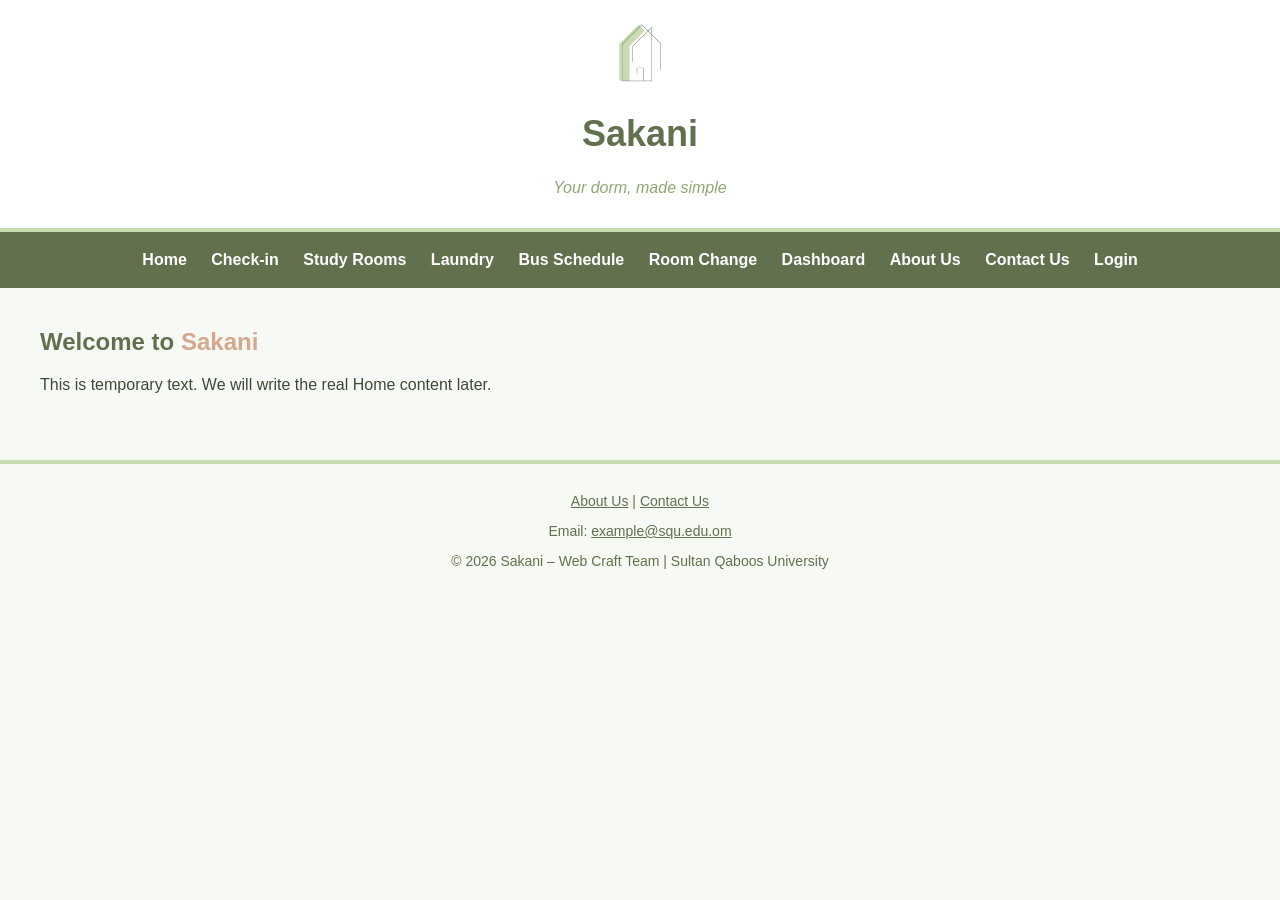
==== index.html @ 5079d43c "Add shared page template and main CSS file" ====
<!DOCTYPE html>
<html>
<head>
    <meta charset="UTF-8">
    <meta name="viewport" content="width=device-width, initial-scale=1.0">
    <title>Sakani - Home</title>
    <link rel="stylesheet" href="css/style.css">
</head>

<body>

    <div class="header">
        <!-- logo + site name -->
        <img src="images/sakani_icon.PNG" alt="Sakani logo" id="logo">
        <h1>Sakani</h1>
        <p>Your dorm, made simple</p>
    </div>

    <div class="menu">
        <!-- navigation links -->
        <ul>
            <li><a href="index.html">Home</a></li>
            <li><a href="checkin.html">Check-in</a></li>
            <li><a href="study-rooms.html">Study Rooms</a></li>
            <li><a href="laundry.html">Laundry</a></li>
            <li><a href="bus.html">Bus Schedule</a></li>
            <li><a href="room-change.html">Room Change</a></li>
            <li><a href="dashboard.html">Dashboard</a></li>
            <li><a href="about.html">About Us</a></li>
            <li><a href="contact.html">Contact Us</a></li>
            <li><a href="login.html">Login</a></li>
        </ul>
    </div>

    <div class="main">
        <!-- page content (changes in every page) -->
        <h2>Welcome to <span class="highlight">Sakani</span></h2>
        <p>This is temporary text. We will write the real Home content later.</p>
    </div>

    <div class="footer">
        <!-- footer content -->
        <p><a href="about.html">About Us</a> | <a href="contact.html">Contact Us</a></p>
        <p>Email: <a href="mailto:example@squ.edu.om">example@squ.edu.om</a></p>
        <p>&copy; 2026 Sakani &ndash; Web Craft Team | Sultan Qaboos University</p>
    </div>

</body>
</html>
</html>
---- css/style.css ----
/* ===== Whole page ===== */
* {
    font-family: Arial, Helvetica, sans-serif;
}

body {
    background-color: #F7F9F4;
    color: #3F4A37;
    margin: 0px;
}

/* ===== Header ===== */
div.header {
    background-color: white;
    text-align: center;
    padding: 15px;
    border-bottom: 4px solid #C9DBB1;
}

div.header h1 {
    color: #61714D;
    font-size: 36px;
}

div.header p {
    color: #8FA870;
    font-style: italic;
}

/* ===== Menu ===== */
div.menu {
    background-color: #61714D;
    text-align: center;
    padding: 12px;
}

div.menu ul {
    list-style-type: none;
    margin: 0px;
    padding: 0px;
    line-height: 200%;
}

div.menu li {
    display: inline;
    margin: 0px 10px;
}

div.menu a {
    color: white;
    text-decoration: none;
    font-weight: bold;
}

/* ===== Footer ===== */
div.footer {
    text-align: center;
    padding: 15px;
    margin-top: 30px;
    border-top: 4px solid #C9DBB1;
    font-size: 14px;
    color: #61714D;
}

/* ===== Main content ===== */
div.main {
    padding: 20px 40px;
}

div.main h2 {
    color: #61714D;
}

/* ===== Link states (all links) ===== */
a:link {
    color: #61714D;
}

a:visited {
    color: #8FA870;
}

a:hover {
    color: #D4A88C;
}

a:active {
    color: #3F4A37;
}

/* ===== Menu link hover ===== */
div.menu a:hover {
    color: #D4A88C;
    text-decoration: underline;
}
/* ===== id selector ===== */
#logo {
    width: 70px;
}
/* ===== Generic selector ===== */
.highlight {
    color: #D4A88C;
    font-weight: bold;
}
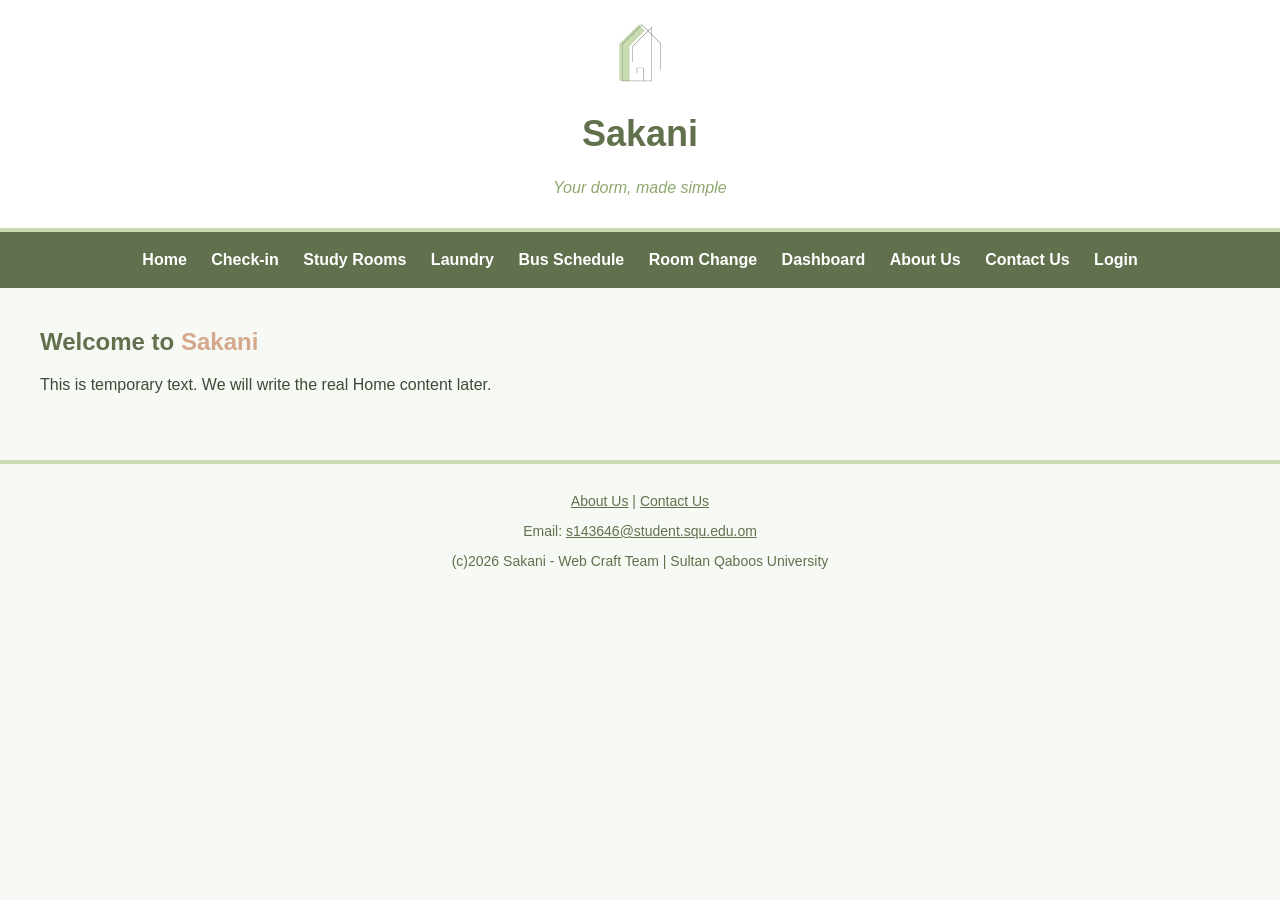
==== commit 318116a0: "Update footer email and copyright line" ====
--- a/index.html
+++ b/index.html
@@ -41,10 +41,9 @@
     <div class="footer">
         <!-- footer content -->
         <p><a href="about.html">About Us</a> | <a href="contact.html">Contact Us</a></p>
-        <p>Email: <a href="mailto:example@squ.edu.om">example@squ.edu.om</a></p>
-        <p>&copy; 2026 Sakani &ndash; Web Craft Team | Sultan Qaboos University</p>
+        <p>Email: <a href="mailto:s143646@student.squ.edu.om">s143646@student.squ.edu.om</a></p>
+        <p>(c)2026 Sakani - Web Craft Team | Sultan Qaboos University</p>
     </div>
 
 </body>
 </html>
-</html>
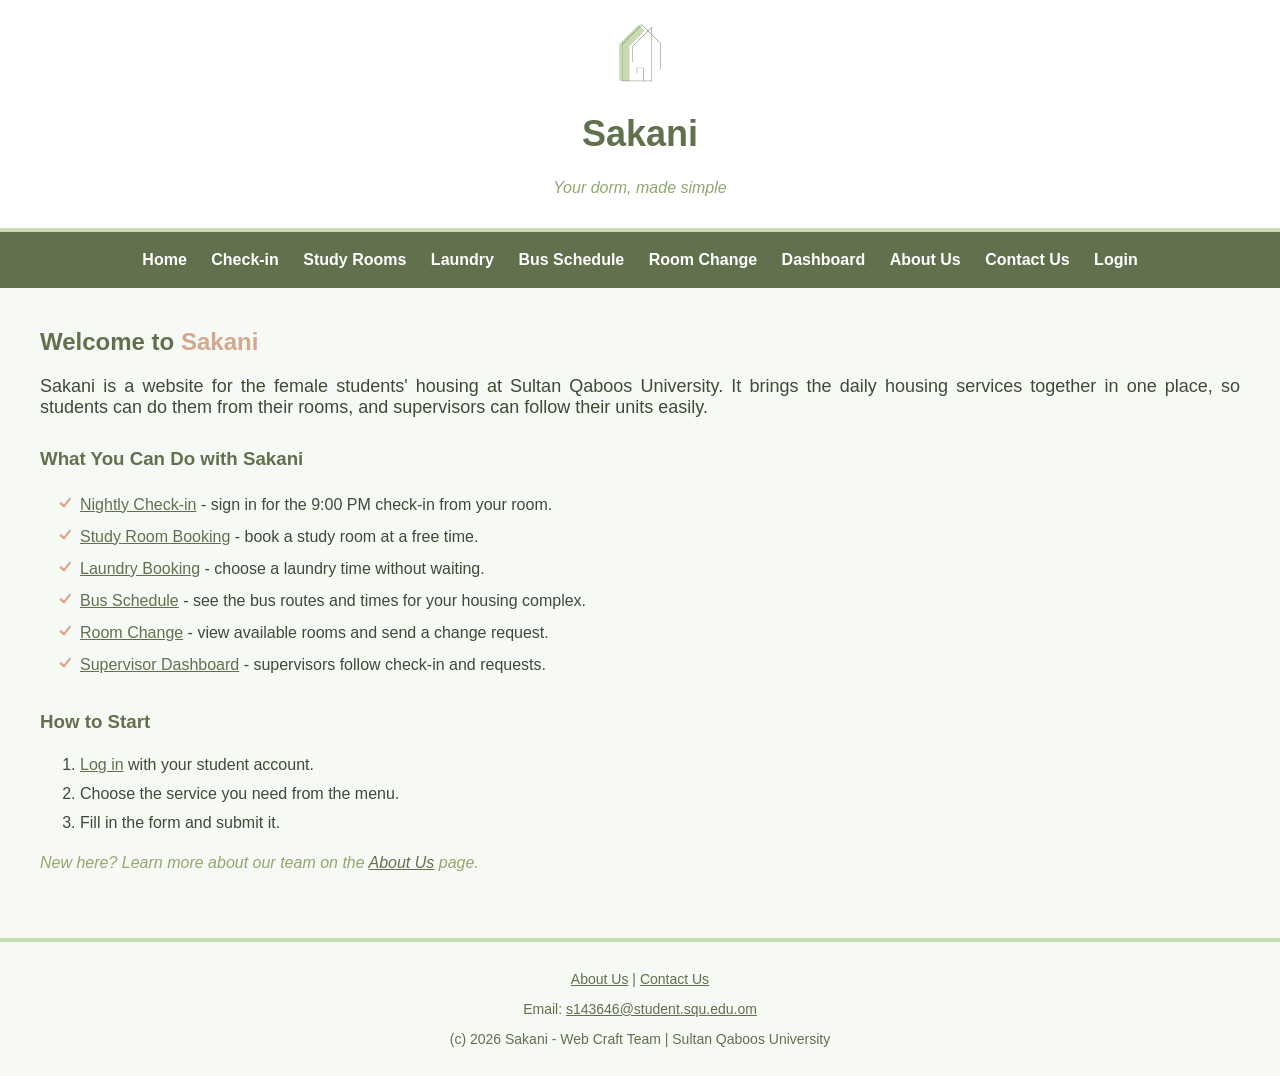
==== commit b31edf59: "Add files via upload" ====
--- a/index.html
+++ b/index.html
@@ -5,17 +5,39 @@
     <meta name="viewport" content="width=device-width, initial-scale=1.0">
     <title>Sakani - Home</title>
     <link rel="stylesheet" href="css/style.css">
+ 
+    <!-- Internal CSS: these styles are for this page only -->
+    <style type="text/css">
+        div.main h3 {
+            color: #61714D;
+            margin-top: 30px;
+        }
+ 
+        ul.features {
+            list-style-image: url(images/check.png);
+            line-height: 200%;
+        }
+ 
+        ol.steps {
+            list-style-type: decimal;
+            line-height: 180%;
+        }
+ 
+        p.intro {
+            font-size: 18px;
+            text-align: justify;
+        }
+    </style>
 </head>
-
 <body>
-
+ 
     <div class="header">
         <!-- logo + site name -->
         <img src="images/sakani_icon.PNG" alt="Sakani logo" id="logo">
         <h1>Sakani</h1>
         <p>Your dorm, made simple</p>
     </div>
-
+ 
     <div class="menu">
         <!-- navigation links -->
         <ul>
@@ -31,19 +53,40 @@
             <li><a href="login.html">Login</a></li>
         </ul>
     </div>
-
+ 
     <div class="main">
-        <!-- page content (changes in every page) -->
+        <!-- page content -->
         <h2>Welcome to <span class="highlight">Sakani</span></h2>
-        <p>This is temporary text. We will write the real Home content later.</p>
+        <p class="intro">Sakani is a website for the female students' housing at Sultan Qaboos University.
+           It brings the daily housing services together in one place, so students can do them
+           from their rooms, and supervisors can follow their units easily.</p>
+ 
+        <h3>What You Can Do with Sakani</h3>
+        <ul class="features">
+            <li><a href="checkin.html">Nightly Check-in</a> - sign in for the 9:00 PM check-in from your room.</li>
+            <li><a href="study-rooms.html">Study Room Booking</a> - book a study room at a free time.</li>
+            <li><a href="laundry.html">Laundry Booking</a> - choose a laundry time without waiting.</li>
+            <li><a href="bus.html">Bus Schedule</a> - see the bus routes and times for your housing complex.</li>
+            <li><a href="room-change.html">Room Change</a> - view available rooms and send a change request.</li>
+            <li><a href="dashboard.html">Supervisor Dashboard</a> - supervisors follow check-in and requests.</li>
+        </ul>
+ 
+        <h3>How to Start</h3>
+        <ol class="steps">
+            <li><a href="login.html">Log in</a> with your student account.</li>
+            <li>Choose the service you need from the menu.</li>
+            <li>Fill in the form and submit it.</li>
+        </ol>
+ 
+        <p style="color: #8FA870; font-style: italic;">New here? Learn more about our team on the <a href="about.html">About Us</a> page.</p>
     </div>
-
+ 
     <div class="footer">
         <!-- footer content -->
         <p><a href="about.html">About Us</a> | <a href="contact.html">Contact Us</a></p>
         <p>Email: <a href="mailto:s143646@student.squ.edu.om">s143646@student.squ.edu.om</a></p>
-        <p>(c)2026 Sakani - Web Craft Team | Sultan Qaboos University</p>
+        <p>(c) 2026 Sakani - Web Craft Team | Sultan Qaboos University</p>
     </div>
-
+ 
 </body>
-</html>
+</html>
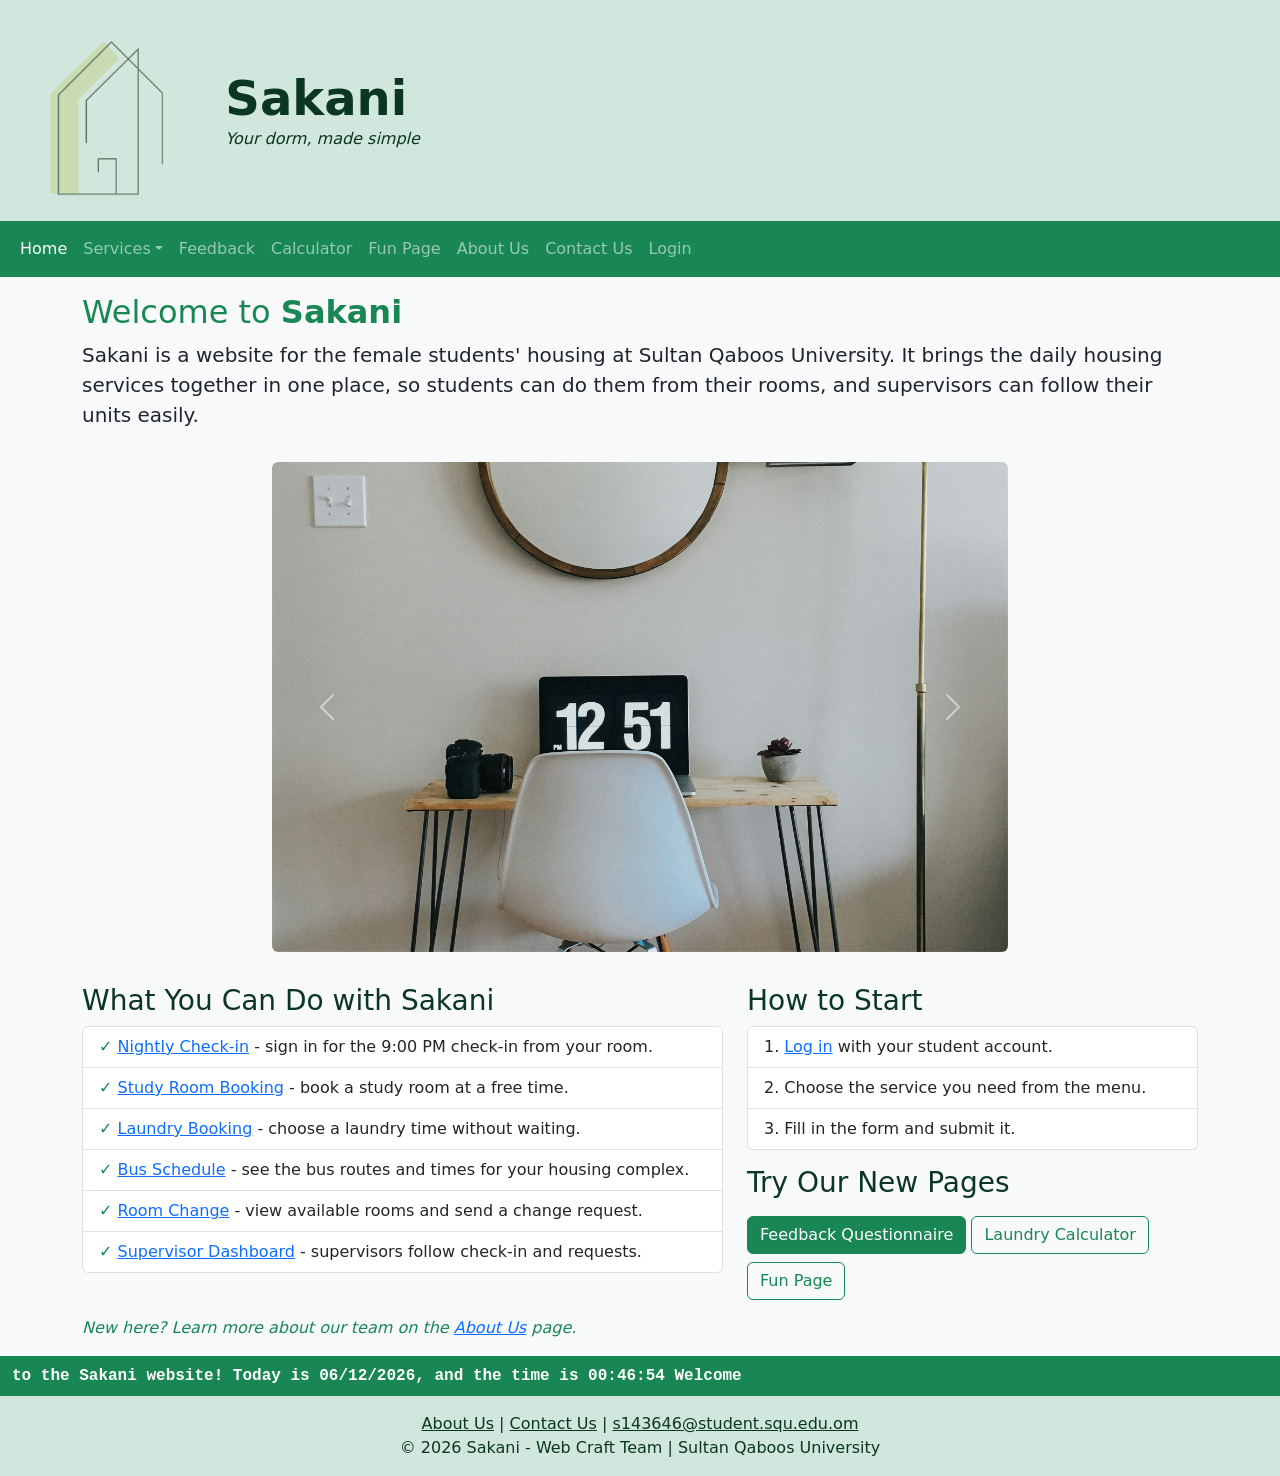
==== commit bd407a80: "Update home page" ====
--- a/index.html
+++ b/index.html
@@ -1,92 +1,189 @@
-<!DOCTYPE html>
-<html>
-<head>
-    <meta charset="UTF-8">
-    <meta name="viewport" content="width=device-width, initial-scale=1.0">
-    <title>Sakani - Home</title>
-    <link rel="stylesheet" href="css/style.css">
- 
-    <!-- Internal CSS: these styles are for this page only -->
-    <style type="text/css">
-        div.main h3 {
-            color: #61714D;
-            margin-top: 30px;
-        }
- 
-        ul.features {
-            list-style-image: url(images/check.png);
-            line-height: 200%;
-        }
- 
-        ol.steps {
-            list-style-type: decimal;
-            line-height: 180%;
-        }
- 
-        p.intro {
-            font-size: 18px;
-            text-align: justify;
-        }
-    </style>
-</head>
-<body>
- 
-    <div class="header">
-        <!-- logo + site name -->
-        <img src="images/sakani_icon.PNG" alt="Sakani logo" id="logo">
-        <h1>Sakani</h1>
-        <p>Your dorm, made simple</p>
-    </div>
- 
-    <div class="menu">
-        <!-- navigation links -->
-        <ul>
-            <li><a href="index.html">Home</a></li>
-            <li><a href="checkin.html">Check-in</a></li>
-            <li><a href="study-rooms.html">Study Rooms</a></li>
-            <li><a href="laundry.html">Laundry</a></li>
-            <li><a href="bus.html">Bus Schedule</a></li>
-            <li><a href="room-change.html">Room Change</a></li>
-            <li><a href="dashboard.html">Dashboard</a></li>
-            <li><a href="about.html">About Us</a></li>
-            <li><a href="contact.html">Contact Us</a></li>
-            <li><a href="login.html">Login</a></li>
-        </ul>
-    </div>
- 
-    <div class="main">
-        <!-- page content -->
-        <h2>Welcome to <span class="highlight">Sakani</span></h2>
-        <p class="intro">Sakani is a website for the female students' housing at Sultan Qaboos University.
-           It brings the daily housing services together in one place, so students can do them
-           from their rooms, and supervisors can follow their units easily.</p>
- 
-        <h3>What You Can Do with Sakani</h3>
-        <ul class="features">
-            <li><a href="checkin.html">Nightly Check-in</a> - sign in for the 9:00 PM check-in from your room.</li>
-            <li><a href="study-rooms.html">Study Room Booking</a> - book a study room at a free time.</li>
-            <li><a href="laundry.html">Laundry Booking</a> - choose a laundry time without waiting.</li>
-            <li><a href="bus.html">Bus Schedule</a> - see the bus routes and times for your housing complex.</li>
-            <li><a href="room-change.html">Room Change</a> - view available rooms and send a change request.</li>
-            <li><a href="dashboard.html">Supervisor Dashboard</a> - supervisors follow check-in and requests.</li>
-        </ul>
- 
-        <h3>How to Start</h3>
-        <ol class="steps">
-            <li><a href="login.html">Log in</a> with your student account.</li>
-            <li>Choose the service you need from the menu.</li>
-            <li>Fill in the form and submit it.</li>
-        </ol>
- 
-        <p style="color: #8FA870; font-style: italic;">New here? Learn more about our team on the <a href="about.html">About Us</a> page.</p>
-    </div>
- 
-    <div class="footer">
-        <!-- footer content -->
-        <p><a href="about.html">About Us</a> | <a href="contact.html">Contact Us</a></p>
-        <p>Email: <a href="mailto:s143646@student.squ.edu.om">s143646@student.squ.edu.om</a></p>
-        <p>(c) 2026 Sakani - Web Craft Team | Sultan Qaboos University</p>
-    </div>
- 
-</body>
-</html>+<!DOCTYPE html>
+<html lang="en">
+<head>
+  <meta charset="UTF-8">
+  <meta name="viewport" content="width=device-width, initial-scale=1">
+  <title>Sakani - Home</title>
+  <link href="https://cdn.jsdelivr.net/npm/bootstrap@5.3.8/dist/css/bootstrap.min.css" rel="stylesheet">
+  <script src="https://cdn.jsdelivr.net/npm/bootstrap@5.3.8/dist/js/bootstrap.bundle.min.js"></script>
+</head>
+<body class="bg-light">
+
+  <div class="container-fluid bg-success-subtle">
+    <div class="row align-items-center">
+      <div class="col-4 col-sm-3 col-lg-2 mt-3 mb-3">
+        <img src="images/sakani_icon.PNG" alt="Sakani logo" class="img-fluid mx-auto d-block">
+      </div>
+      <div class="col-8 col-sm-9 col-lg-10 mt-3 mb-3">
+        <h1 class="display-5 fw-bold text-success-emphasis mb-0">Sakani</h1>
+        <p class="fst-italic text-success-emphasis mb-0">Your dorm, made simple</p>
+      </div>
+    </div>
+  </div>
+
+  <nav class="navbar navbar-expand-lg bg-success navbar-dark">
+    <div class="container-fluid">
+      <button class="navbar-toggler" type="button" data-bs-toggle="collapse" data-bs-target="#mainMenu">
+        <span class="navbar-toggler-icon"></span>
+      </button>
+      <div class="collapse navbar-collapse" id="mainMenu">
+        <ul class="navbar-nav">
+          <li class="nav-item"><a class="nav-link active" href="index.html">Home</a></li>
+          <li class="nav-item dropdown">
+            <a class="nav-link dropdown-toggle" href="#" data-bs-toggle="dropdown">Services</a>
+            <ul class="dropdown-menu">
+              <li><a class="dropdown-item" href="checkin.html">Nightly Check-in</a></li>
+              <li><a class="dropdown-item" href="study-rooms.html">Study Rooms</a></li>
+              <li><a class="dropdown-item" href="laundry.html">Laundry</a></li>
+              <li><a class="dropdown-item" href="bus.html">Bus Schedule</a></li>
+              <li><a class="dropdown-item" href="room-change.html">Room Change</a></li>
+              <li><hr class="dropdown-divider"></li>
+              <li><a class="dropdown-item" href="dashboard.html">Supervisor Dashboard</a></li>
+            </ul>
+          </li>
+          <li class="nav-item"><a class="nav-link" href="questionnaire.html">Feedback</a></li>
+          <li class="nav-item"><a class="nav-link" href="calculate.html">Calculator</a></li>
+          <li class="nav-item"><a class="nav-link" href="funpage.html">Fun Page</a></li>
+          <li class="nav-item"><a class="nav-link" href="about.html">About Us</a></li>
+          <li class="nav-item"><a class="nav-link" href="contact.html">Contact Us</a></li>
+          <li class="nav-item"><a class="nav-link" href="login.html">Login</a></li>
+        </ul>
+      </div>
+    </div>
+  </nav>
+
+  <!-- ===== Main content ===== -->
+  <div class="container mt-3 mb-3">
+
+    <h2 class="text-success">Welcome to <span class="fw-bold">Sakani</span></h2>
+    <p class="fs-5">Sakani is a website for the female students' housing at Sultan Qaboos University.
+      It brings the daily housing services together in one place, so students can do them
+      from their rooms, and supervisors can follow their units easily.</p>
+
+    <div class="row">
+      <div class="col-lg-8 mx-auto">
+        <div id="gallery" class="carousel slide mt-3 mb-3" data-bs-ride="carousel">
+          <div class="carousel-inner rounded">
+            <div class="carousel-item active" data-bs-interval="3000">
+              <img src="images/gallery1.jpg" class="d-block w-100" alt="Student housing building">
+            </div>
+            <div class="carousel-item" data-bs-interval="3000">
+              <img src="images/gallery2.jpg" class="d-block w-100" alt="Study room">
+            </div>
+            <div class="carousel-item" data-bs-interval="3000">
+              <img src="images/gallery3.jpg" class="d-block w-100" alt="Laundry room">
+            </div>
+          </div>
+          
+          <button class="carousel-control-prev" type="button" data-bs-target="#gallery" data-bs-slide="prev">
+            <span class="carousel-control-prev-icon"></span>
+          </button>
+          <button class="carousel-control-next" type="button" data-bs-target="#gallery" data-bs-slide="next">
+            <span class="carousel-control-next-icon"></span>
+          </button>
+        </div>
+      </div>
+    </div>
+
+    <div class="row">
+      <!-- Services list -->
+      <div class="col-md-7 mt-3">
+        <h3 class="text-success-emphasis">What You Can Do with Sakani</h3>
+        <ul class="list-group">
+          <li class="list-group-item"><span class="text-success fw-bold">&#10003;</span> <a href="checkin.html">Nightly Check-in</a> - sign in for the 9:00 PM check-in from your room.</li>
+          <li class="list-group-item"><span class="text-success fw-bold">&#10003;</span> <a href="study-rooms.html">Study Room Booking</a> - book a study room at a free time.</li>
+          <li class="list-group-item"><span class="text-success fw-bold">&#10003;</span> <a href="laundry.html">Laundry Booking</a> - choose a laundry time without waiting.</li>
+          <li class="list-group-item"><span class="text-success fw-bold">&#10003;</span> <a href="bus.html">Bus Schedule</a> - see the bus routes and times for your housing complex.</li>
+          <li class="list-group-item"><span class="text-success fw-bold">&#10003;</span> <a href="room-change.html">Room Change</a> - view available rooms and send a change request.</li>
+          <li class="list-group-item"><span class="text-success fw-bold">&#10003;</span> <a href="dashboard.html">Supervisor Dashboard</a> - supervisors follow check-in and requests.</li>
+        </ul>
+      </div>
+
+      <!-- How to start + links to the three new pages -->
+      <div class="col-md-5 mt-3">
+        <h3 class="text-success-emphasis">How to Start</h3>
+        <ol class="list-group list-group-numbered">
+          <li class="list-group-item"><a href="login.html">Log in</a> with your student account.</li>
+          <li class="list-group-item">Choose the service you need from the menu.</li>
+          <li class="list-group-item">Fill in the form and submit it.</li>
+        </ol>
+
+        <h3 class="text-success-emphasis mt-3">Try Our New Pages</h3>
+        <a href="questionnaire.html" class="btn btn-success mt-2">Feedback Questionnaire</a>
+        <a href="calculate.html" class="btn btn-outline-success mt-2">Laundry Calculator</a>
+        <a href="funpage.html" class="btn btn-outline-success mt-2">Fun Page</a>
+      </div>
+    </div>
+
+    <p class="text-success fst-italic mt-3">New here? Learn more about our team on the <a href="about.html">About Us</a> page.</p>
+  </div>
+
+  <!-- ===== Moving welcome banner ===== -->
+  <div class="container-fluid bg-success text-white">
+    <div class="row">
+      <div class="col mt-2 mb-2 overflow-hidden text-nowrap">
+        <p id="banner" class="mb-0 fw-bold font-monospace"></p>
+      </div>
+    </div>
+  </div>
+
+  <!-- ===== Footer ===== -->
+  <div class="container-fluid bg-success-subtle text-success-emphasis text-center">
+    <div class="row">
+      <div class="col mt-3 mb-3">
+        <a href="about.html" class="text-success-emphasis">About Us</a> |
+        <a href="contact.html" class="text-success-emphasis">Contact Us</a> |
+        <a href="mailto:s143646@student.squ.edu.om" class="text-success-emphasis">s143646@student.squ.edu.om</a>
+        <p class="mb-0">&copy; 2026 Sakani - Web Craft Team | Sultan Qaboos University</p>
+      </div>
+    </div>
+  </div>
+
+  <script>
+    // ================= Moving welcome banner =================
+    var position = 0;  
+
+    function twoDigits(number) {
+      if (number < 10) {
+        return "0" + number;
+      }
+      return "" + number;
+    }
+
+    function buildMessage() {
+      var now = new Date();
+      var day = twoDigits(now.getDate());
+      var month = twoDigits(now.getMonth() + 1);   
+      var year = now.getFullYear();
+      var hours = twoDigits(now.getHours());
+      var minutes = twoDigits(now.getMinutes());
+      var seconds = twoDigits(now.getSeconds());
+
+      return "Welcome to the Sakani website! Today is " + day + "/" + month + "/" + year +
+             ", and the time is " + hours + ":" + minutes + ":" + seconds + "          ";
+    }
+
+    
+    function moveBanner() {
+      var message = buildMessage();
+
+      
+      var shown = message.substring(position) + message.substring(0, position);
+
+    
+      document.getElementById("banner").innerHTML = shown;
+
+  
+      position = position + 1;
+      if (position >= message.length) {
+        position = 0;
+      }
+    }
+
+    
+    setInterval(moveBanner, 200);
+    moveBanner(); 
+  </script>
+
+</body>
+</html>
